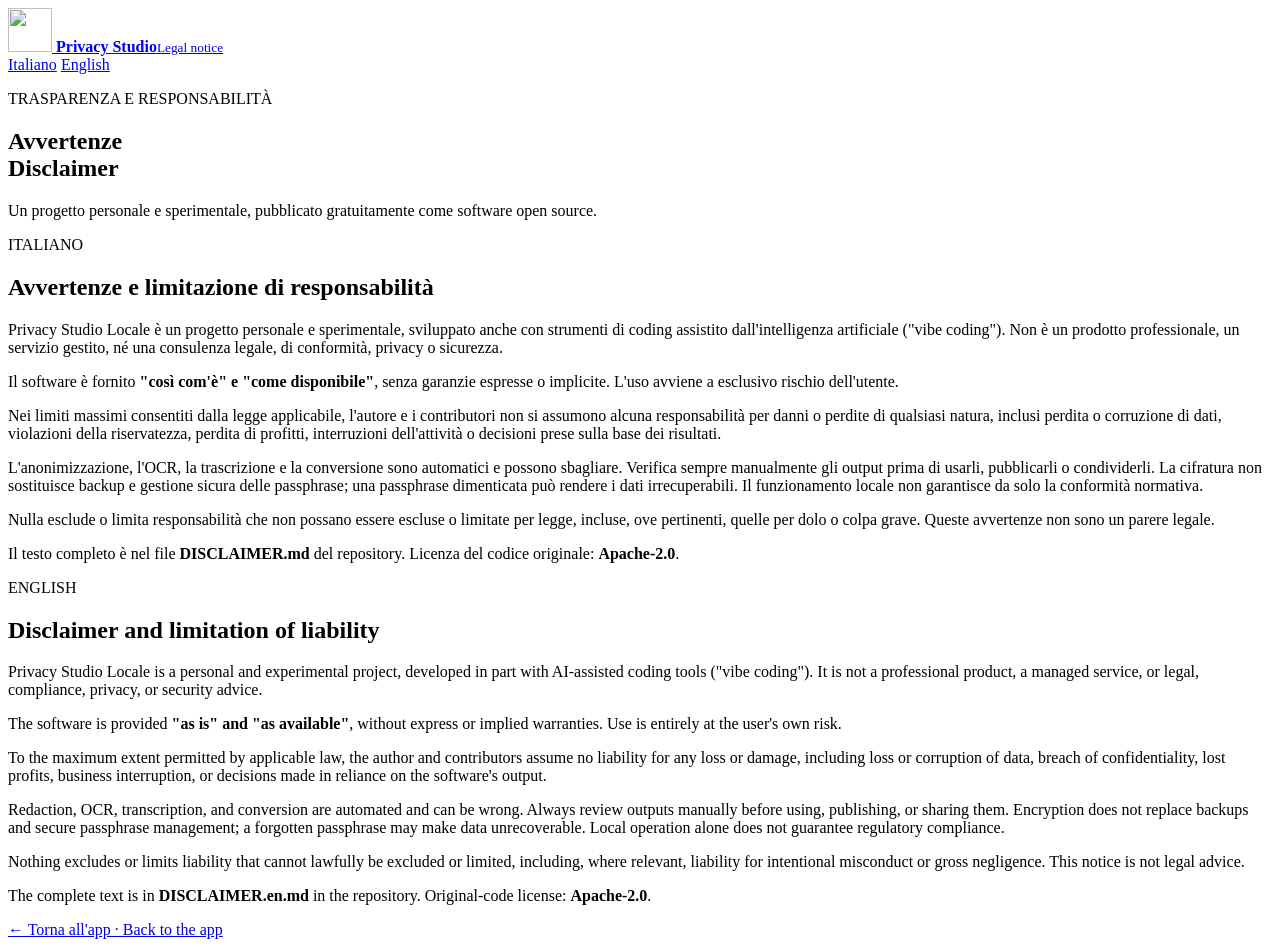
==== static/disclaimer.html @ cbed9778 "Add bilingual legal disclaimer" ====
<!doctype html>
<html lang="it">
  <head>
    <meta charset="utf-8">
    <meta name="viewport" content="width=device-width, initial-scale=1">
    <meta name="theme-color" content="#f5f5f7">
    <title>Avvertenze · Disclaimer — Privacy Studio</title>
    <link rel="icon" href="/assets/icon.svg" type="image/svg+xml">
    <link rel="preload" href="/assets/fonts/InterVariable.woff2" as="font" type="font/woff2" crossorigin>
    <link rel="stylesheet" href="/assets/app.css">
  </head>
  <body class="legal-page">
    <div class="ambient ambient-one" aria-hidden="true"></div>
    <div class="ambient ambient-two" aria-hidden="true"></div>

    <main class="legal-document">
      <header class="legal-header">
        <a class="legal-brand" href="/">
          <img src="/assets/icon.svg" alt="" width="44" height="44">
          <span><strong>Privacy Studio</strong><small>Legal notice</small></span>
        </a>
        <nav class="language-switch" aria-label="Lingua · Language">
          <a href="#italiano">Italiano</a>
          <a href="#english">English</a>
        </nav>
      </header>

      <section class="legal-hero">
        <p class="eyebrow">TRASPARENZA E RESPONSABILITÀ</p>
        <h1>Avvertenze<br><span>Disclaimer</span></h1>
        <p>
          Un progetto personale e sperimentale, pubblicato gratuitamente
          come software open source.
        </p>
      </section>

      <article class="legal-card" id="italiano" lang="it">
        <p class="legal-language">ITALIANO</p>
        <h2>Avvertenze e limitazione di responsabilità</h2>
        <p>
          Privacy Studio Locale è un progetto personale e sperimentale,
          sviluppato anche con strumenti di coding assistito
          dall'intelligenza artificiale ("vibe coding"). Non è un prodotto
          professionale, un servizio gestito, né una consulenza legale, di
          conformità, privacy o sicurezza.
        </p>
        <div class="legal-callout">
          Il software è fornito <strong>"così com'è" e "come
          disponibile"</strong>, senza garanzie espresse o implicite.
          L'uso avviene a esclusivo rischio dell'utente.
        </div>
        <p>
          Nei limiti massimi consentiti dalla legge applicabile, l'autore e i
          contributori non si assumono alcuna responsabilità per danni o
          perdite di qualsiasi natura, inclusi perdita o corruzione di dati,
          violazioni della riservatezza, perdita di profitti, interruzioni
          dell'attività o decisioni prese sulla base dei risultati.
        </p>
        <p>
          L'anonimizzazione, l'OCR, la trascrizione e la conversione sono
          automatici e possono sbagliare. Verifica sempre manualmente gli
          output prima di usarli, pubblicarli o condividerli. La cifratura non
          sostituisce backup e gestione sicura delle passphrase; una
          passphrase dimenticata può rendere i dati irrecuperabili. Il
          funzionamento locale non garantisce da solo la conformità normativa.
        </p>
        <p>
          Nulla esclude o limita responsabilità che non possano essere
          escluse o limitate per legge, incluse, ove pertinenti, quelle per
          dolo o colpa grave. Queste avvertenze non sono un parere legale.
        </p>
        <p class="legal-more">
          Il testo completo è nel file <strong>DISCLAIMER.md</strong> del
          repository. Licenza del codice originale:
          <strong>Apache-2.0</strong>.
        </p>
      </article>

      <article class="legal-card" id="english" lang="en">
        <p class="legal-language">ENGLISH</p>
        <h2>Disclaimer and limitation of liability</h2>
        <p>
          Privacy Studio Locale is a personal and experimental project,
          developed in part with AI-assisted coding tools ("vibe coding"). It
          is not a professional product, a managed service, or legal,
          compliance, privacy, or security advice.
        </p>
        <div class="legal-callout">
          The software is provided <strong>"as is" and "as
          available"</strong>, without express or implied warranties. Use is
          entirely at the user's own risk.
        </div>
        <p>
          To the maximum extent permitted by applicable law, the author and
          contributors assume no liability for any loss or damage, including
          loss or corruption of data, breach of confidentiality, lost
          profits, business interruption, or decisions made in reliance on
          the software's output.
        </p>
        <p>
          Redaction, OCR, transcription, and conversion are automated and can
          be wrong. Always review outputs manually before using, publishing,
          or sharing them. Encryption does not replace backups and secure
          passphrase management; a forgotten passphrase may make data
          unrecoverable. Local operation alone does not guarantee regulatory
          compliance.
        </p>
        <p>
          Nothing excludes or limits liability that cannot lawfully be
          excluded or limited, including, where relevant, liability for
          intentional misconduct or gross negligence. This notice is not
          legal advice.
        </p>
        <p class="legal-more">
          The complete text is in <strong>DISCLAIMER.en.md</strong> in the
          repository. Original-code license: <strong>Apache-2.0</strong>.
        </p>
      </article>

      <footer class="legal-page-footer">
        <a href="/">← Torna all'app · Back to the app</a>
      </footer>
    </main>
  </body>
</html>
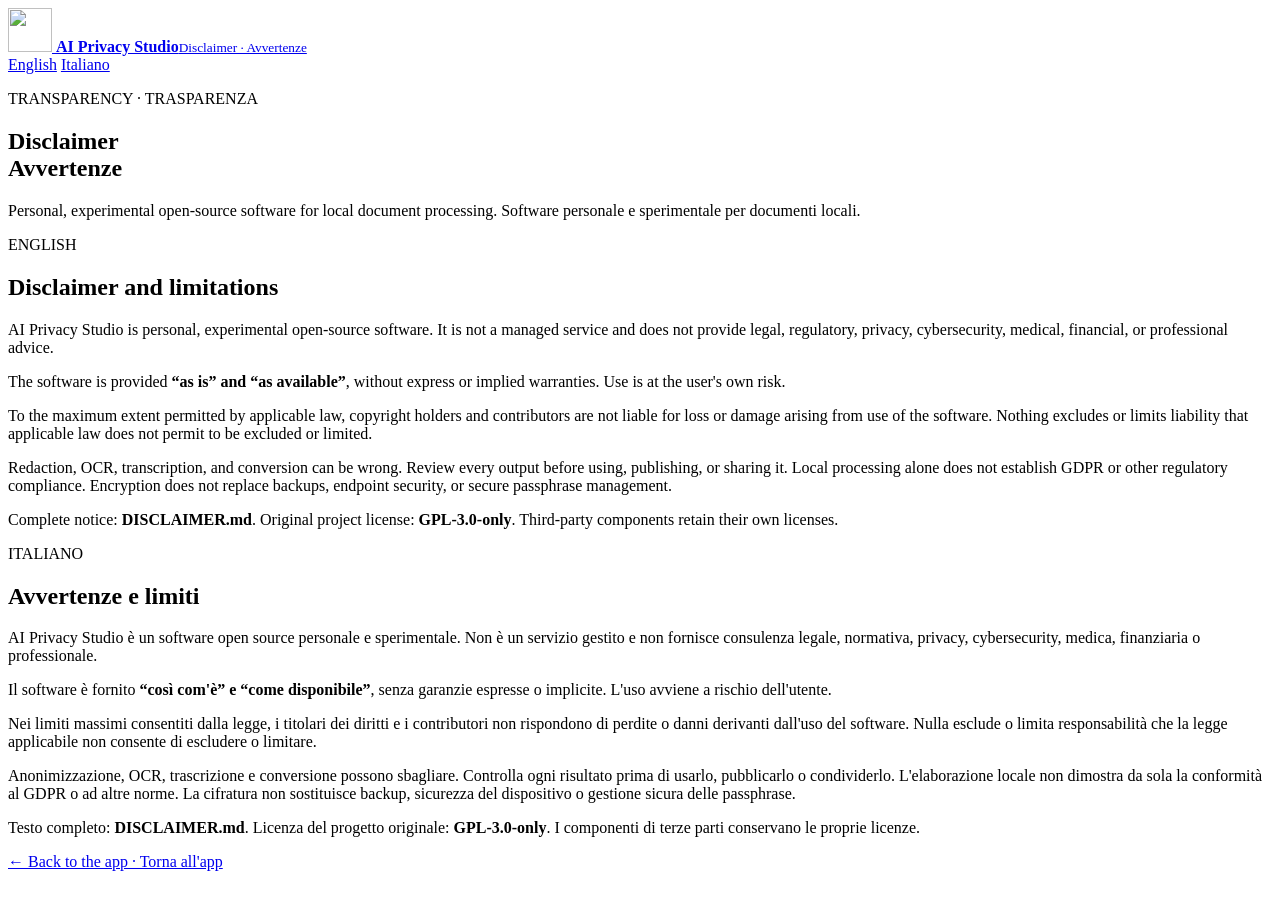
==== commit 6da8e5b5: "Harden public release and add cross-platform installers" ====
--- a/static/disclaimer.html
+++ b/static/disclaimer.html
@@ -1,10 +1,10 @@
 <!doctype html>
-<html lang="it">
+<html lang="en">
   <head>
     <meta charset="utf-8">
     <meta name="viewport" content="width=device-width, initial-scale=1">
     <meta name="theme-color" content="#f5f5f7">
-    <title>Avvertenze · Disclaimer — Privacy Studio</title>
+    <title>Disclaimer · Avvertenze — AI Privacy Studio</title>
     <link rel="icon" href="/assets/icon.svg" type="image/svg+xml">
     <link rel="preload" href="/assets/fonts/InterVariable.woff2" as="font" type="font/woff2" crossorigin>
     <link rel="stylesheet" href="/assets/app.css">
@@ -17,108 +17,91 @@
       <header class="legal-header">
         <a class="legal-brand" href="/">
           <img src="/assets/icon.svg" alt="" width="44" height="44">
-          <span><strong>Privacy Studio</strong><small>Legal notice</small></span>
+          <span><strong>AI Privacy Studio</strong><small>Disclaimer · Avvertenze</small></span>
         </a>
-        <nav class="language-switch" aria-label="Lingua · Language">
+        <nav class="language-switch" aria-label="Language · Lingua">
+          <a href="#english">English</a>
           <a href="#italiano">Italiano</a>
-          <a href="#english">English</a>
         </nav>
       </header>
 
       <section class="legal-hero">
-        <p class="eyebrow">TRASPARENZA E RESPONSABILITÀ</p>
-        <h1>Avvertenze<br><span>Disclaimer</span></h1>
+        <p class="eyebrow">TRANSPARENCY · TRASPARENZA</p>
+        <h1>Disclaimer<br><span>Avvertenze</span></h1>
         <p>
-          Un progetto personale e sperimentale, pubblicato gratuitamente
-          come software open source.
+          Personal, experimental open-source software for local document
+          processing. Software personale e sperimentale per documenti locali.
         </p>
       </section>
 
-      <article class="legal-card" id="italiano" lang="it">
-        <p class="legal-language">ITALIANO</p>
-        <h2>Avvertenze e limitazione di responsabilità</h2>
+      <article class="legal-card" id="english" lang="en">
+        <p class="legal-language">ENGLISH</p>
+        <h2>Disclaimer and limitations</h2>
         <p>
-          Privacy Studio Locale è un progetto personale e sperimentale,
-          sviluppato anche con strumenti di coding assistito
-          dall'intelligenza artificiale ("vibe coding"). Non è un prodotto
-          professionale, un servizio gestito, né una consulenza legale, di
-          conformità, privacy o sicurezza.
+          AI Privacy Studio is personal, experimental open-source software. It
+          is not a managed service and does not provide legal, regulatory,
+          privacy, cybersecurity, medical, financial, or professional advice.
         </p>
         <div class="legal-callout">
-          Il software è fornito <strong>"così com'è" e "come
-          disponibile"</strong>, senza garanzie espresse o implicite.
-          L'uso avviene a esclusivo rischio dell'utente.
+          The software is provided <strong>“as is” and “as
+          available”</strong>, without express or implied warranties. Use is at
+          the user's own risk.
         </div>
         <p>
-          Nei limiti massimi consentiti dalla legge applicabile, l'autore e i
-          contributori non si assumono alcuna responsabilità per danni o
-          perdite di qualsiasi natura, inclusi perdita o corruzione di dati,
-          violazioni della riservatezza, perdita di profitti, interruzioni
-          dell'attività o decisioni prese sulla base dei risultati.
+          To the maximum extent permitted by applicable law, copyright holders
+          and contributors are not liable for loss or damage arising from use
+          of the software. Nothing excludes or limits liability that applicable
+          law does not permit to be excluded or limited.
         </p>
         <p>
-          L'anonimizzazione, l'OCR, la trascrizione e la conversione sono
-          automatici e possono sbagliare. Verifica sempre manualmente gli
-          output prima di usarli, pubblicarli o condividerli. La cifratura non
-          sostituisce backup e gestione sicura delle passphrase; una
-          passphrase dimenticata può rendere i dati irrecuperabili. Il
-          funzionamento locale non garantisce da solo la conformità normativa.
-        </p>
-        <p>
-          Nulla esclude o limita responsabilità che non possano essere
-          escluse o limitate per legge, incluse, ove pertinenti, quelle per
-          dolo o colpa grave. Queste avvertenze non sono un parere legale.
+          Redaction, OCR, transcription, and conversion can be wrong. Review
+          every output before using, publishing, or sharing it. Local processing
+          alone does not establish GDPR or other regulatory compliance.
+          Encryption does not replace backups, endpoint security, or secure
+          passphrase management.
         </p>
         <p class="legal-more">
-          Il testo completo è nel file <strong>DISCLAIMER.md</strong> del
-          repository. Licenza del codice originale:
-          <strong>Apache-2.0</strong>.
+          Complete notice: <strong>DISCLAIMER.md</strong>. Original project
+          license: <strong>GPL-3.0-only</strong>. Third-party components retain
+          their own licenses.
         </p>
       </article>
 
-      <article class="legal-card" id="english" lang="en">
-        <p class="legal-language">ENGLISH</p>
-        <h2>Disclaimer and limitation of liability</h2>
+      <article class="legal-card" id="italiano" lang="it">
+        <p class="legal-language">ITALIANO</p>
+        <h2>Avvertenze e limiti</h2>
         <p>
-          Privacy Studio Locale is a personal and experimental project,
-          developed in part with AI-assisted coding tools ("vibe coding"). It
-          is not a professional product, a managed service, or legal,
-          compliance, privacy, or security advice.
+          AI Privacy Studio è un software open source personale e sperimentale.
+          Non è un servizio gestito e non fornisce consulenza legale, normativa,
+          privacy, cybersecurity, medica, finanziaria o professionale.
         </p>
         <div class="legal-callout">
-          The software is provided <strong>"as is" and "as
-          available"</strong>, without express or implied warranties. Use is
-          entirely at the user's own risk.
+          Il software è fornito <strong>“così com'è” e “come
+          disponibile”</strong>, senza garanzie espresse o implicite. L'uso
+          avviene a rischio dell'utente.
         </div>
         <p>
-          To the maximum extent permitted by applicable law, the author and
-          contributors assume no liability for any loss or damage, including
-          loss or corruption of data, breach of confidentiality, lost
-          profits, business interruption, or decisions made in reliance on
-          the software's output.
+          Nei limiti massimi consentiti dalla legge, i titolari dei diritti e i
+          contributori non rispondono di perdite o danni derivanti dall'uso del
+          software. Nulla esclude o limita responsabilità che la legge
+          applicabile non consente di escludere o limitare.
         </p>
         <p>
-          Redaction, OCR, transcription, and conversion are automated and can
-          be wrong. Always review outputs manually before using, publishing,
-          or sharing them. Encryption does not replace backups and secure
-          passphrase management; a forgotten passphrase may make data
-          unrecoverable. Local operation alone does not guarantee regulatory
-          compliance.
-        </p>
-        <p>
-          Nothing excludes or limits liability that cannot lawfully be
-          excluded or limited, including, where relevant, liability for
-          intentional misconduct or gross negligence. This notice is not
-          legal advice.
+          Anonimizzazione, OCR, trascrizione e conversione possono sbagliare.
+          Controlla ogni risultato prima di usarlo, pubblicarlo o condividerlo.
+          L'elaborazione locale non dimostra da sola la conformità al GDPR o ad
+          altre norme. La cifratura non sostituisce backup, sicurezza del
+          dispositivo o gestione sicura delle passphrase.
         </p>
         <p class="legal-more">
-          The complete text is in <strong>DISCLAIMER.en.md</strong> in the
-          repository. Original-code license: <strong>Apache-2.0</strong>.
+          Testo completo: <strong>DISCLAIMER.md</strong>. Licenza del progetto
+          originale: <strong>GPL-3.0-only</strong>. I componenti di terze parti
+          conservano le proprie licenze.
         </p>
       </article>
 
       <footer class="legal-page-footer">
-        <a href="/">← Torna all'app · Back to the app</a>
+        <a href="/">← Back to the app · Torna all'app</a>
       </footer>
     </main>
   </body>
